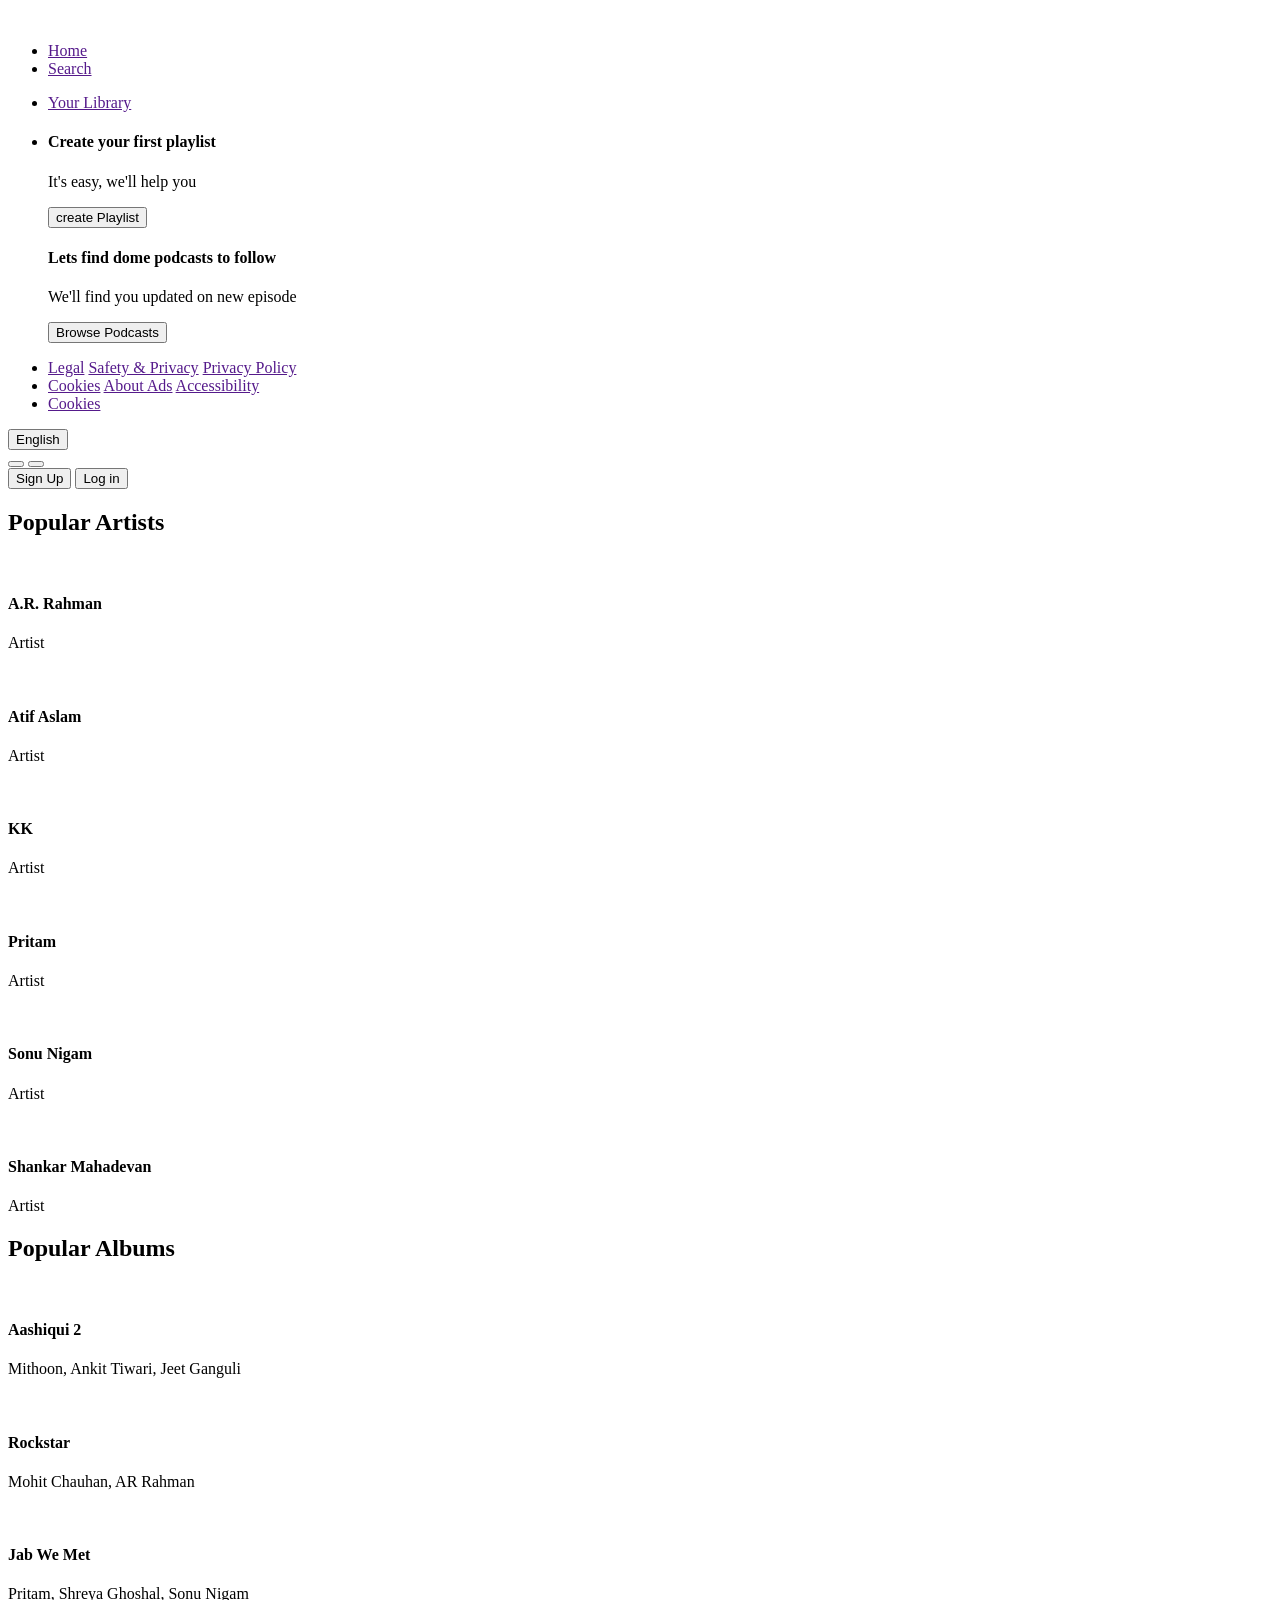
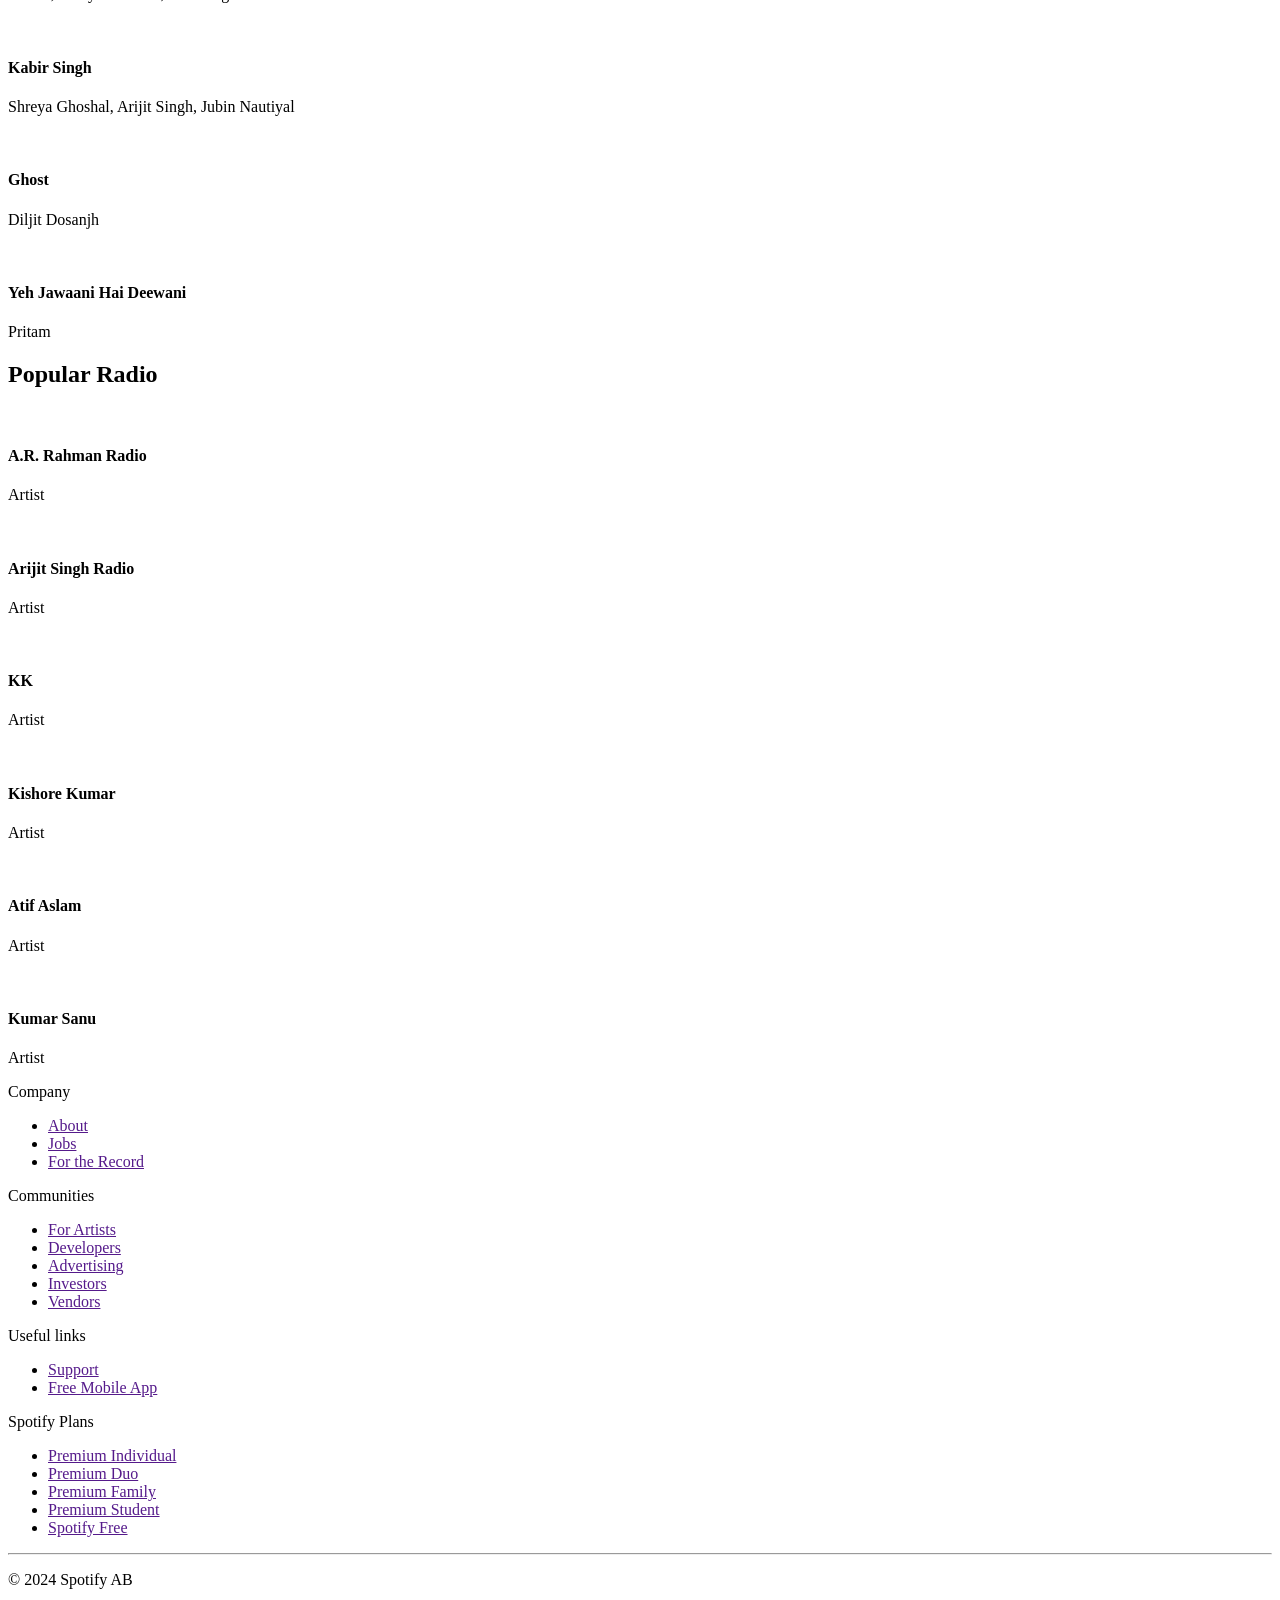
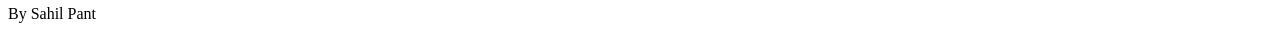
==== index.html @ 3fd255cf "Update and rename SpotifyClone.html to index.html" ====
<!DOCTYPE html>
<html lang="en">

<head>

    
    <meta charset="UTF-8">
    <meta name="viewport" content="width=device-width, initial-scale=1.0">
    <title>Spotify Clone</title>
    <link rel="stylesheet" href="styles.css">
    <link rel="stylesheet" href="https://site-assets.fontawesome.com/releases/v6.5.2/css/all.css">
</head>

<body>

    <!-- Sidebar Section-->
    <div class="sidebar">
        <div class="sidebar-nav">
            <div class="logo">
                <a href=""><img src="https://www.coverartmarket.com/images/managed/spotify-logo.png" alt=""></a>
            </div>
            <ul class="HOME">
                <div class="scr">
                    <li> <a href="">
                            <span><i class="fa-solid fa-house fa-lg"></i></span>
                            <span>Home</span>
                        </a></li>

                    <li> <a href="">
                            <span><i class="fa-solid fa-magnifying-glass fa-lg"></i></span>
                            <span>Search</span>
                        </a></li>
                </div>

            </ul>
        </div>

        <div class="sidebar-nav">
            <div class="sb">
                <ul>
                    <li> <a href="">
                            <div class="lib">
                                <span><i class="fa-solid fa-books fa-lg"></i></span>
                                <span class="library">Your Library</span>
                            </div>

                        </a></li>

                    <li>
                        <div class="cp">
                            <div class="sidebar-scroll">
                                <div class="create-playlist">
                                    <h4> Create your first playlist</h4>
                                    <p>It's easy, we'll help you</p>
                                    <button>create Playlist</button>
                                </div>
                                <div class="create-playlist">
                                    <h4> Lets find dome podcasts to follow</h4>
                                    <p>We'll find you updated on new episode</p>
                                    <button>Browse Podcasts</button>
                                </div>
                            </div>
                        </div>
                    </li>
                </ul>
                <div class="privacy">
                    <ul>
                        <li>
                            <a href="">Legal</a>
                            <a href="">Safety & Privacy</a>
                            <a href="">Privacy Policy</a>
                        </li>

                        <li>
                            <a href="">Cookies</a>
                            <a href="">About Ads</a>
                            <a href="">Accessibility</a>
                        </li>
                        <li>
                            <a href="">Cookies</a>
                        </li>

                    </ul>
                </div>
                <div class="eng-btn">
                    <button><i class="fa-light fa-globe"></i> English</button>
                </div>
            </div>
        </div>

    </div>

    <!-- This is the main section-->


    <div class="main-section">
        <div class="top-nav">
            <div class="prev-btn">
                <button><i class="fa-solid fa-less-than fa-xs"></i></button>
                <button><i class="fa-solid fa-greater-than fa-xs"></i></button>
            </div>
            <div class="login-btn">
                <button class="sign-up"> <i class="fa-solid fa-user-plus"></i> Sign Up</button>
                <button class="log-in"> <i class="fa-regular fa-right-to-bracket"></i> Log in</button>
            </div>
        </div>

        <!-- Repeat this block for each playlist-->
        <div class="spotify-playlists">
            <h2>Popular Artists</h2>
            <div class="cards">
                <div class="items">
                    <img src="https://i.scdn.co/image/ab6761610000e5ebb19af0ea736c6228d6eb539c" alt="">
                    <div class="play-btns">
                        <span><i class="fa-duotone fa-circle-play fa-2xl"
                                style="--fa-primary-color: #000000; --fa-secondary-color: #04ff00; --fa-secondary-opacity: 1;"></i></span>
                    </div>
                    <h4>A.R. Rahman</h4>
                    <p>Artist</p>
                </div>
                <div class="items">
                    <img src="https://i.scdn.co/image/ab6761610000e5ebc40600e02356cc86f0debe84" alt="">
                    <div class="play-btns">
                        <span><i class="fa-duotone fa-circle-play fa-2xl"
                                style="--fa-primary-color: #000000; --fa-secondary-color: #04ff00; --fa-secondary-opacity: 1;"></i></span>
                    </div>
                    <h4>Atif Aslam</h4>
                    <p>Artist</p>
                </div>
                <div class="items">
                    <img src="https://i.scdn.co/image/ab6761610000e5ebb09a31f853166e721d4d46b2" alt="">
                    <div class="play-btns">
                        <span><i class="fa-duotone fa-circle-play fa-2xl"
                                style="--fa-primary-color: #000000; --fa-secondary-color: #04ff00; --fa-secondary-opacity: 1;"></i></span>
                    </div>
                    <h4>KK</h4>
                    <p>Artist</p>
                </div>
                <div class="items">
                    <img src="https://i.scdn.co/image/ab6761610000e5ebcb6926f44f620555ba444fca" alt="">
                    <div class="play-btns">
                        <span><i class="fa-duotone fa-circle-play fa-2xl"
                                style="--fa-primary-color: #000000; --fa-secondary-color: #04ff00; --fa-secondary-opacity: 1;"></i></span>
                    </div>
                    <h4>Pritam</h4>
                    <p>Artist</p>
                </div>
                <div class="items">
                    <img src="https://i.scdn.co/image/ab6761610000e5ebbc959d7569618ec2af2210f5" alt="">
                    <div class="play-btns">
                        <span><i class="fa-duotone fa-circle-play fa-2xl"
                                style="--fa-primary-color: #000000; --fa-secondary-color: #04ff00; --fa-secondary-opacity: 1;"></i></span>
                    </div>
                    <h4>Sonu Nigam</h4>
                    <p>Artist</p>
                </div>
                <div class="items">
                    <img src="https://i.scdn.co/image/ab6761610000e5eb3f27a828c24d73cf0427e2e7" alt="">
                    <div class="play-btns">
                        <span><i class="fa-duotone fa-circle-play fa-2xl"
                                style="--fa-primary-color: #000000; --fa-secondary-color: #04ff00; --fa-secondary-opacity: 1;"></i></span>
                    </div>
                    <h4>Shankar Mahadevan</h4>
                    <p>Artist</p>
                </div>


            </div>
        </div>
        <!--Example mix block playlist-->


        <div class="spotify-playlist">
            <h2>Popular Albums</h2>
            <div class="card">
                <div class="item">
                    <img src="https://i.scdn.co/image/ab67616d0000b2736404721c1943d5069f0805f3" alt="">
                    <div class="play-btn">
                        <span><i class="fa-duotone fa-circle-play fa-2xl"
                                style="--fa-primary-color: #000000; --fa-secondary-color: #04ff00; --fa-secondary-opacity: 1;"></i></span>
                    </div>
                    <h4>Aashiqui 2</h4>
                    <p>Mithoon, Ankit Tiwari, Jeet Ganguli</p>
                </div>
                <div class="item">
                    <img src="https://i.scdn.co/image/ab67616d0000b27354e544672baa16145d67612b" alt="">
                    <div class="play-btn">
                        <span><i class="fa-duotone fa-circle-play fa-2xl"
                                style="--fa-primary-color: #000000; --fa-secondary-color: #04ff00; --fa-secondary-opacity: 1;"></i></span>
                    </div>
                    <h4>Rockstar</h4>
                    <p>Mohit Chauhan, AR Rahman</p>
                </div>
                <div class="item">
                    <img src="https://i.scdn.co/image/ab67616d0000b27352fe6875028c892308ffc2f7" alt="">
                    <div class="play-btn">
                        <span><i class="fa-duotone fa-circle-play fa-2xl"
                                style="--fa-primary-color: #000000; --fa-secondary-color: #04ff00; --fa-secondary-opacity: 1;"></i></span>
                    </div>
                    <h4>Jab We Met</h4>
                    <p>Pritam, Shreya Ghoshal, Sonu Nigam</p>
                </div>
                <div class="item">
                    <img src="https://i.scdn.co/image/ab67616d0000b273c5545f737b16ad5ee767b62a" alt="">
                    <div class="play-btn">
                        <span><i class="fa-duotone fa-circle-play fa-2xl"
                                style="--fa-primary-color: #000000; --fa-secondary-color: #04ff00; --fa-secondary-opacity: 1;"></i></span>
                    </div>
                    <h4>Kabir Singh</h4>
                    <p>Shreya Ghoshal, Arijit Singh, Jubin Nautiyal</p>
                </div>
                <div class="item">
                    <img src="https://i.scdn.co/image/ab67616d0000b273cb2f9520171129a3df7a241a" alt="">
                    <div class="play-btn">
                        <span><i class="fa-duotone fa-circle-play fa-2xl"
                                style="--fa-primary-color: #000000; --fa-secondary-color: #04ff00; --fa-secondary-opacity: 1;"></i></span>
                    </div>
                    <h4>Ghost</h4>
                    <p>Diljit Dosanjh</p>
                </div>
                <div class="item">
                    <img src="https://i.scdn.co/image/ab67616d0000b273707ea5b8023ac77d31756ed4" alt="">
                    <div class="play-btn">
                        <span><i class="fa-duotone fa-circle-play fa-2xl"
                                style="--fa-primary-color: #000000; --fa-secondary-color: #04ff00; --fa-secondary-opacity: 1;"></i></span>
                    </div>
                    <h4>Yeh Jawaani Hai Deewani</h4>
                    <p>Pritam</p>
                </div>

            </div>
        </div>
        <div class="spotify-playlist">
            <h2>Popular Radio</h2>
            <div class="card">
                <div class="item">
                    <img src="https://seeded-session-images.scdn.co/v2/img/540/r/artist/1mYsTxnqsietFxj1OgoGbG/en"
                        alt="">
                    <div class="play-btn">
                        <span><i class="fa-duotone fa-circle-play fa-2xl"
                                style="--fa-primary-color: #000000; --fa-secondary-color: #04ff00; --fa-secondary-opacity: 1;"></i></span>
                    </div>
                    <h4>A.R. Rahman Radio</h4>
                    <p>Artist</p>
                </div>
                <div class="item">
                    <img src="https://seeded-session-images.scdn.co/v2/img/540/r/artist/4YRxDV8wJFPHPTeXepOstw/en-GB"
                        alt="">
                    <div class="play-btn">
                        <span><i class="fa-duotone fa-circle-play fa-2xl"
                                style="--fa-primary-color: #000000; --fa-secondary-color: #04ff00; --fa-secondary-opacity: 1;"></i></span>
                    </div>
                    <h4>Arijit Singh Radio </h4>
                    <p>Artist</p>
                </div>
                <div class="item">
                    <img src="https://seeded-session-images.scdn.co/v2/img/540/r/artist/4fEkbug6kZzzJ8eYX6Kbbp/en"
                        alt="">
                    <div class="play-btn">
                        <span><i class="fa-duotone fa-circle-play fa-2xl"
                                style="--fa-primary-color: #000000; --fa-secondary-color: #04ff00; --fa-secondary-opacity: 1;"></i></span>
                    </div>
                    <h4>KK</h4>
                    <p>Artist</p>
                </div>
                <div class="item">
                    <img src="https://seeded-session-images.scdn.co/v2/img/540/r/artist/0GF4shudTAFv8ak9eWdd4Y/en-GB"
                        alt="">
                    <div class="play-btn">
                        <span><i class="fa-duotone fa-circle-play fa-2xl"
                                style="--fa-primary-color: #000000; --fa-secondary-color: #04ff00; --fa-secondary-opacity: 1;"></i></span>
                    </div>
                    <h4>Kishore Kumar</h4>
                    <p>Artist</p>
                </div>
                <div class="item">
                    <img src="https://seeded-session-images.scdn.co/v2/img/540/r/artist/2oSONSC9zQ4UonDKnLqksx/en-GB"
                        alt="">
                    <div class="play-btn">
                        <span><i class="fa-duotone fa-circle-play fa-2xl"
                                style="--fa-primary-color: #000000; --fa-secondary-color: #04ff00; --fa-secondary-opacity: 1;"></i></span>
                    </div>
                    <h4>Atif Aslam</h4>
                    <p>Artist</p>
                </div>
                <div class="item">
                    <img src="https://seeded-session-images.scdn.co/v2/img/540/r/artist/4K6blSRoklNdpw4mzLxwfn/en-GB"
                        alt="">
                    <div class="play-btn">
                        <span><i class="fa-duotone fa-circle-play fa-2xl"
                                style="--fa-primary-color: #000000; --fa-secondary-color: #04ff00; --fa-secondary-opacity: 1;"></i></span>
                    </div>
                    <h4>Kumar Sanu</h4>
                    <p>Artist</p>
                </div>
            </div>
        </div>
        <!-- This is footer section-->
        <div class="footer-section">
            <div class="footer">
                <div class="footer-links">
                    <div class="footer-column">
                        <div>Company</div>
                        <ul class="column-link">
                            <li><a href="">About</a></li>
                            <li><a href="">Jobs</a></li>
                            <li><a href="">For the Record</a></li>
                        </ul>
                    </div>
                    <div class="footer-column">
                        <div>Communities</div>
                        <ul class="column-link">
                            <li><a href="">For Artists</a></li>
                            <li><a href="">Developers</a></li>
                            <li><a href="">Advertising</a></li>
                            <li><a href="">Investors</a></li>
                            <li><a href="">Vendors</a></li>
                        </ul>
                    </div>
                    <div class="footer-column">
                        <div>Useful links</div>
                        <ul class="column-link">
                            <li><a href="">Support</a></li>
                            <li><a href="">Free Mobile App</a></li>

                        </ul>
                    </div>
                    <div class="footer-column">
                        <div>Spotify Plans</div>
                        <ul class="column-link">
                            <li><a href="">Premium Individual</a></li>
                            <li><a href="">Premium Duo</a></li>
                            <li><a href="">Premium Family</a></li>
                            <li><a href="">Premium Student</a></li>
                            <li><a href="">Spotify Free</a></li>
                        </ul>
                    </div>
                </div>
                <div class="social-links">
                    <i class="fa-brands fa-instagram"></i>

                    <i class="fa-brands fa-twitter"></i>

                    <i class="fa-brands fa-facebook"></i>

                </div>
            </div>
        </div>


        <hr>

        <div>
            <p class="copyright">&copy; 2024 Spotify AB</p>
        </div>
        <div>
            <p class="me">By Sahil Pant</p>
        </div>


    </div>
</body>

</html>
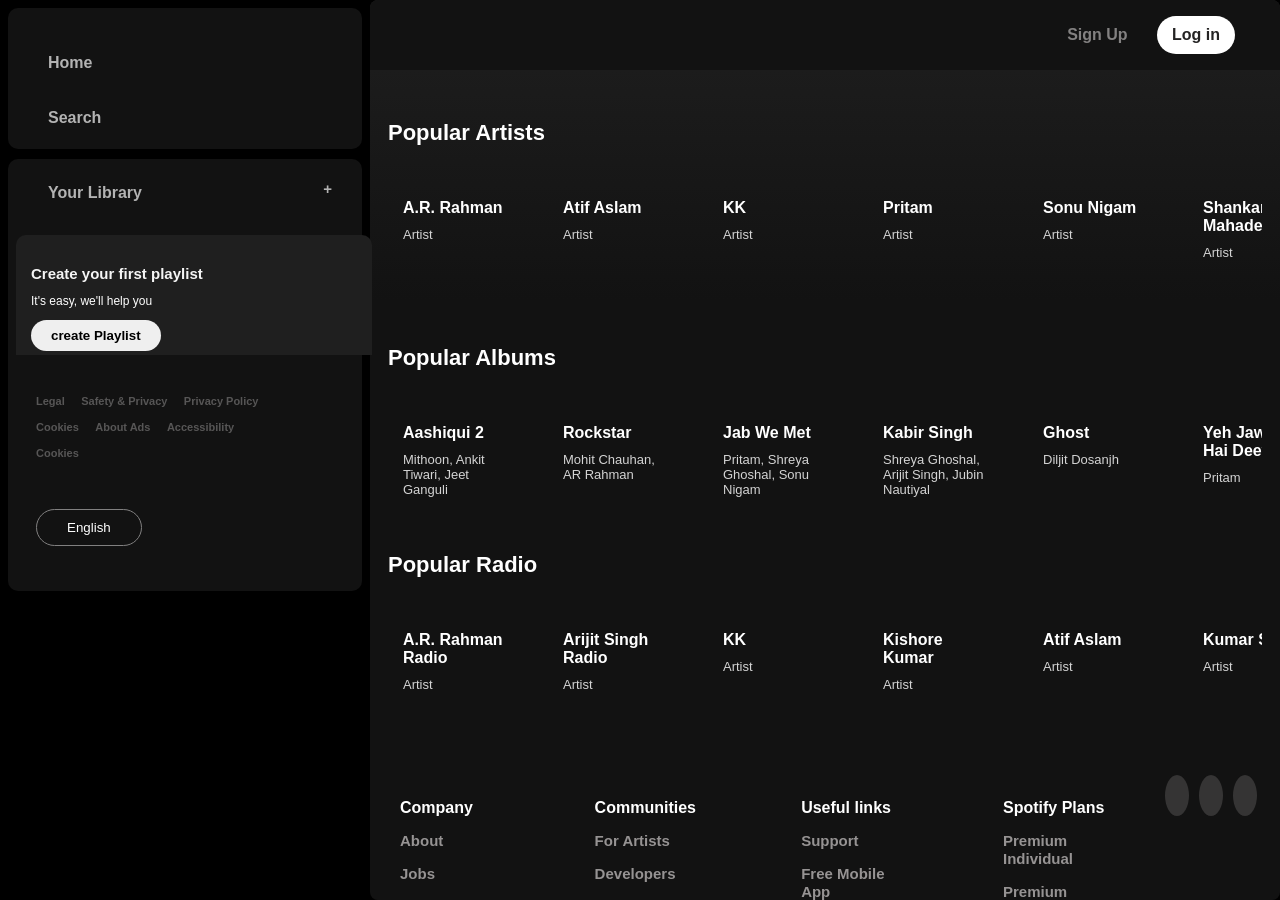
==== commit a2f2e36d: "index.html" ====
--- a/index.html
+++ b/index.html
@@ -3,7 +3,7 @@
 
 <head>
 
-    
+    <meta name="google-site-verification" content="iDwzxUnQKFmJmoy5fbmEAca_Zi8C8jidIk4GtV2qyhk" />
     <meta charset="UTF-8">
     <meta name="viewport" content="width=device-width, initial-scale=1.0">
     <title>Spotify Clone</title>
--- a/styles.css
+++ b/styles.css
@@ -0,0 +1,551 @@
+* {
+    margin: 0;
+    padding: 0;
+    box-sizing: border-box;
+}
+
+body {
+    background: #000000;
+    font-family: Arial, Helvetica, sans-serif;
+}
+
+.sidebar {
+    /* left section */
+    width: 370px;
+    background: #000000;
+    position: fixed;
+    top: 0;
+    left: 0;
+    bottom: 0;
+    padding: 8px;
+
+
+
+
+}
+
+
+.sidebar-nav {
+    /* left section box  */
+    background: #121212;
+    border-radius: 10px;
+    padding: 5px 10px;
+    margin-bottom: 10px;
+
+}
+
+.sidebar-nav .logo {
+    /* logo */
+    width: 110px;
+}
+
+.sidebar-nav .logo img {
+    width: 78%;
+    margin-top: 12px;
+    margin-left: 15px;
+    transition: 0.2s;
+    margin-bottom: 5px;
+}
+
+.sidebar-nav .logo img:hover {
+    transform: scale(1.014);
+}
+
+.sidebar-nav ul {
+    list-style: none;
+
+
+}
+
+.sidebar-nav ul li {
+    /* home&search section  */
+    padding: 16px 20px;
+    transition: 0.2s;
+
+
+}
+
+.scr li {
+    /* home&search section */
+    transition: 0.2s;
+
+}
+
+.scr li:hover {
+    transform: scale(1.013);
+}
+
+.lib {
+    /* library */
+    transition: 0.2s;
+}
+
+.lib:hover {
+    transform: scale(1.013);
+}
+
+
+.sidebar-nav ul li a:hover {
+    color: white;
+
+}
+
+.sidebar-nav ul li a {
+    text-decoration: none;
+    color: #b3b3b3;
+    font-size: 16fx;
+    font-weight: 600;
+
+}
+
+
+.sidebar-nav ul li a i {
+
+    font-size: 20px;
+    margin-right: 10px;
+
+}
+
+.library::after {
+    content: '+';
+    float: right;
+    text-align: center;
+    border-radius: 50%;
+    font-size: 15px;
+
+}
+
+.create-playlist {
+    background: #1f1f1f;
+    padding: 30px 15px;
+    border-radius: 10px;
+    margin-bottom: 10px;
+
+}
+
+.cp {
+    margin-left: -22px;
+    margin-right: -40px;
+
+}
+
+.sidebar-scroll {
+    height: 120px;
+    overflow-y: auto;
+
+}
+
+.sidebar-scroll::-webkit-scrollbar {
+    background: transparent;
+
+}
+
+.sidebar-scroll::-webkit-scrollbar-thumb {
+    background: transparent;
+    width: 10px;
+}
+
+.sidebar-scroll:hover::-webkit-scrollbar-thumb {
+    background: #454545;
+    width: 5px;
+}
+
+.create-playlist h4 {
+    color: whitesmoke;
+    font-size: 15px;
+
+}
+
+.create-playlist p {
+    color: white;
+    font-size: 12px;
+    margin: 12px 0;
+
+}
+
+.create-playlist button {
+    padding: 8px 20px;
+    border: 0;
+    outline: 0;
+    border-radius: 20px;
+    font-weight: 600;
+    transition: 0.2s;
+
+}
+
+.create-playlist button:hover {
+    transform: scale(1.05);
+}
+
+.privacy ul li a {
+    text-decoration: none;
+    color: #575656;
+    font-size: 11px;
+    font-weight: 600;
+    margin: 0 6px;
+
+
+}
+
+.privacy ul li a:hover {
+    text-decoration: underline;
+    content: #bebcbe;
+}
+
+.privacy ul {
+    /* hight ho skti yha*/
+    list-style: none;
+    margin-top: 20px;
+
+
+}
+
+.privacy ul li {
+    padding: 0 12px;
+    padding-bottom: 8px;
+
+}
+
+.eng-btn {
+    padding: 20px 18px;
+
+
+
+}
+
+.eng-btn button {
+    padding: 10px 30px;
+    background: transparent;
+    border: 0;
+    outline: none;
+    color: white;
+    border: 1px solid #818080;
+    border-radius: 20px;
+    margin: 20px 0;
+    transition: 0.2s;
+
+
+}
+
+.eng-btn button:hover {
+    padding: 11px 31px;
+    border: 1px solid white;
+    transform: scale(1.018);
+}
+
+.main-section {
+    margin-left: 370px;
+    background: linear-gradient(#1f1f1f, #121212, #121212, #121212);
+    height: 100vh;
+    overflow: auto;
+    border-radius: 8px;
+    
+   
+
+}
+
+.main-section .top-nav {
+    padding: 16px 30px;
+    background: #121212;
+    display: flex;
+    align-items: center;
+    justify-content: space-between;
+    position: sticky;
+    width: 100%;
+    z-index: 9999;
+    top: 0;
+
+}
+
+.main-section .top-nav button {
+    background: transparent;
+    border: 0;
+    outline: 0;
+}
+
+.main-section .top-nav .prev-btn button i {
+    color: #838181;
+    font-size: 22px;
+    margin-right: 20px;
+}
+
+.top-nav .login-btn .sign-up {
+    color: #838181;
+    font-size: 16px;
+    font-weight: 600;
+    margin-right: 25px;
+    transition: 0.2s;
+}
+
+.top-nav .login-btn .sign-up:hover {
+    color: white;
+    transform: scale(1.1);
+}
+
+.top-nav .login-btn .log-in {
+    color: #242323;
+    font-size: 16px;
+    font-weight: 600;
+    margin-right: 15px;
+    background: white;
+    padding: 10px 15px;
+    border-radius: 20px;
+    transition: 0.2s;
+}
+
+.top-nav .login-btn .log-in:hover {
+    background: #e3e3e3;
+    transform: scale(1.1);
+}
+
+.spotify-playlists {
+    padding: 50px 18px;
+}
+
+.spotify-playlists h2 {
+    color: #fff;
+    font-size: 22px;
+    margin-bottom: 20px;
+}
+
+.spotify-playlists .cards {
+    display: flex;
+    gap: 20px;
+    overflow: hidden;
+
+}
+
+.spotify-playlists .cards .items {
+    width: 200px;
+    min-width: 140px;
+    cursor: pointer;
+    border-radius: 6px;
+    padding: 15px;
+}
+
+.spotify-playlists .cards .items:hover {
+    opacity: 1;
+    background: linear-gradient(#313131, #1a1a1a, #1a1a1a, #1a1a1a);
+}
+
+.spotify-playlists .cards .items img {
+    width: 100%;
+    border-radius: 100px;
+    margin-bottom: 10px;
+}
+
+.spotify-playlists .items h4 {
+    color: white;
+}
+
+.spotify-playlists .items p {
+    color: #d4d4d4;
+    font-size: 13px;
+    margin-top: 10px;
+}
+
+.spotify-playlists .items p:hover {
+    text-decoration: underline;
+}
+
+.spotify-playlists .play-btns {
+    position: relative;
+}
+
+.spotify-playlists .play-btns i {
+    font-size: 45px;
+    position: absolute;
+    right: 4px;
+    top: -40px;
+    opacity: 0;
+    transition: 0.2s;
+}
+
+.spotify-playlists .cards .items:hover .play-btns i {
+    opacity: 1;
+    transform: scale(1.03);
+    transform: translateY(-20px);
+
+}
+
+/**/
+
+.spotify-playlist {
+    padding: 20px 18px;
+}
+
+.spotify-playlist h2 {
+    color: #fff;
+    font-size: 22px;
+    margin-bottom: 20px;
+}
+
+.spotify-playlist .card {
+    display: flex;
+    gap: 20px;
+    overflow: hidden;
+
+}
+
+.spotify-playlist .card .item {
+    width: 200px;
+    min-width: 140px;
+    /*background-color: #292929;*/
+    cursor: pointer;
+    border-radius: 6px;
+    padding: 15px;
+}
+
+.spotify-playlist .card .item:hover {
+    background: linear-gradient(#313131, #1a1a1a, #1a1a1a, #1a1a1a);
+}
+
+.spotify-playlist .card .item img {
+    width: 100%;
+    border-radius: 6px;
+    margin-bottom: 10px;
+}
+
+.spotify-playlist .item h4 {
+    color: white;
+}
+
+.spotify-playlist .item p {
+    color: #d4d4d4;
+    font-size: 13px;
+    margin-top: 10px;
+}
+
+.spotify-playlist .item p:hover {
+    text-decoration: underline;
+}
+
+.spotify-playlist .play-btn {
+    position: relative;
+}
+
+.spotify-playlist .play-btn i {
+    font-size: 45px;
+    position: absolute;
+    right: 5px;
+    top: -20px;
+    opacity: 0;
+    transition: 0.2s;
+}
+
+.spotify-playlist .card .item:hover .play-btn i {
+    opacity: 1;
+    transform: scale(1.03);
+    transform: translateY(-20px);
+
+}
+
+/**/
+
+.footer-section {
+    padding: 20px 18px;
+
+}
+
+.footer-section .footer {
+    display: flex;
+    justify-content: space-between;
+    margin-top: 40px;
+}
+
+.footer-section .footer .footer-links {
+    display: flex;
+    justify-content: space-between;
+    gap: 50px;
+}
+
+.footer-section .footer .footer-links .footer-column {
+    margin: 12px;
+}
+
+.footer-section .footer .footer-links div {
+    color: white;
+    font-weight: 600;
+    margin-bottom: 12px;
+    font-size: 16px;
+}
+
+.footer-section .footer .footer-links ul li {
+    list-style: none;
+    margin: 15px 0;
+
+}
+
+.footer-section .footer .footer-links ul li a {
+    text-decoration: none;
+    color: #969393;
+    font-size: 15px;
+    cursor: pointer;
+    margin-right: 50px;
+}
+
+.footer-section .footer .footer-links ul li a:hover {
+    text-decoration: underline;
+    color: #ffffff;
+}
+
+
+.footer .social-links i {
+    color: white;
+    background: #353434;
+    padding: 12px;
+    border-radius: 50%;
+    margin: 0 5px;
+    cursor: pointer;
+}
+
+
+
+.footer .social-links i:hover {
+    background: #636262;
+}
+
+hr {
+    margin: 20px 40px;
+    border: 0;
+    outline: 0;
+    border: 1px solid #585757;
+    margin-top: 40px;
+
+}
+
+.copyright {
+    padding: 0 40px;
+    color: #969393;
+    font-size: 15px;
+    margin-bottom: 30px;
+
+}
+
+.me {
+    padding: 0px 40px;
+    color: #969393;
+    font-size: 15px;
+    margin-bottom: 30px;
+
+}
+
+.main-section::-webkit-scrollbar {
+    background: transparent;
+    width: 10px;
+
+}
+
+.main-section::-webkit-scrollbar-track {
+    background: #121212;
+}
+
+.main-section::-webkit-scrollbar-thumb {
+    background: transparent;
+
+}
+
+.main-section:hover::-webkit-scrollbar-thumb {
+    background: linear-gradient(#313131, #1a1a1a, #1a1a1a, #1a1a1a);
+    width: 5px;
+}
